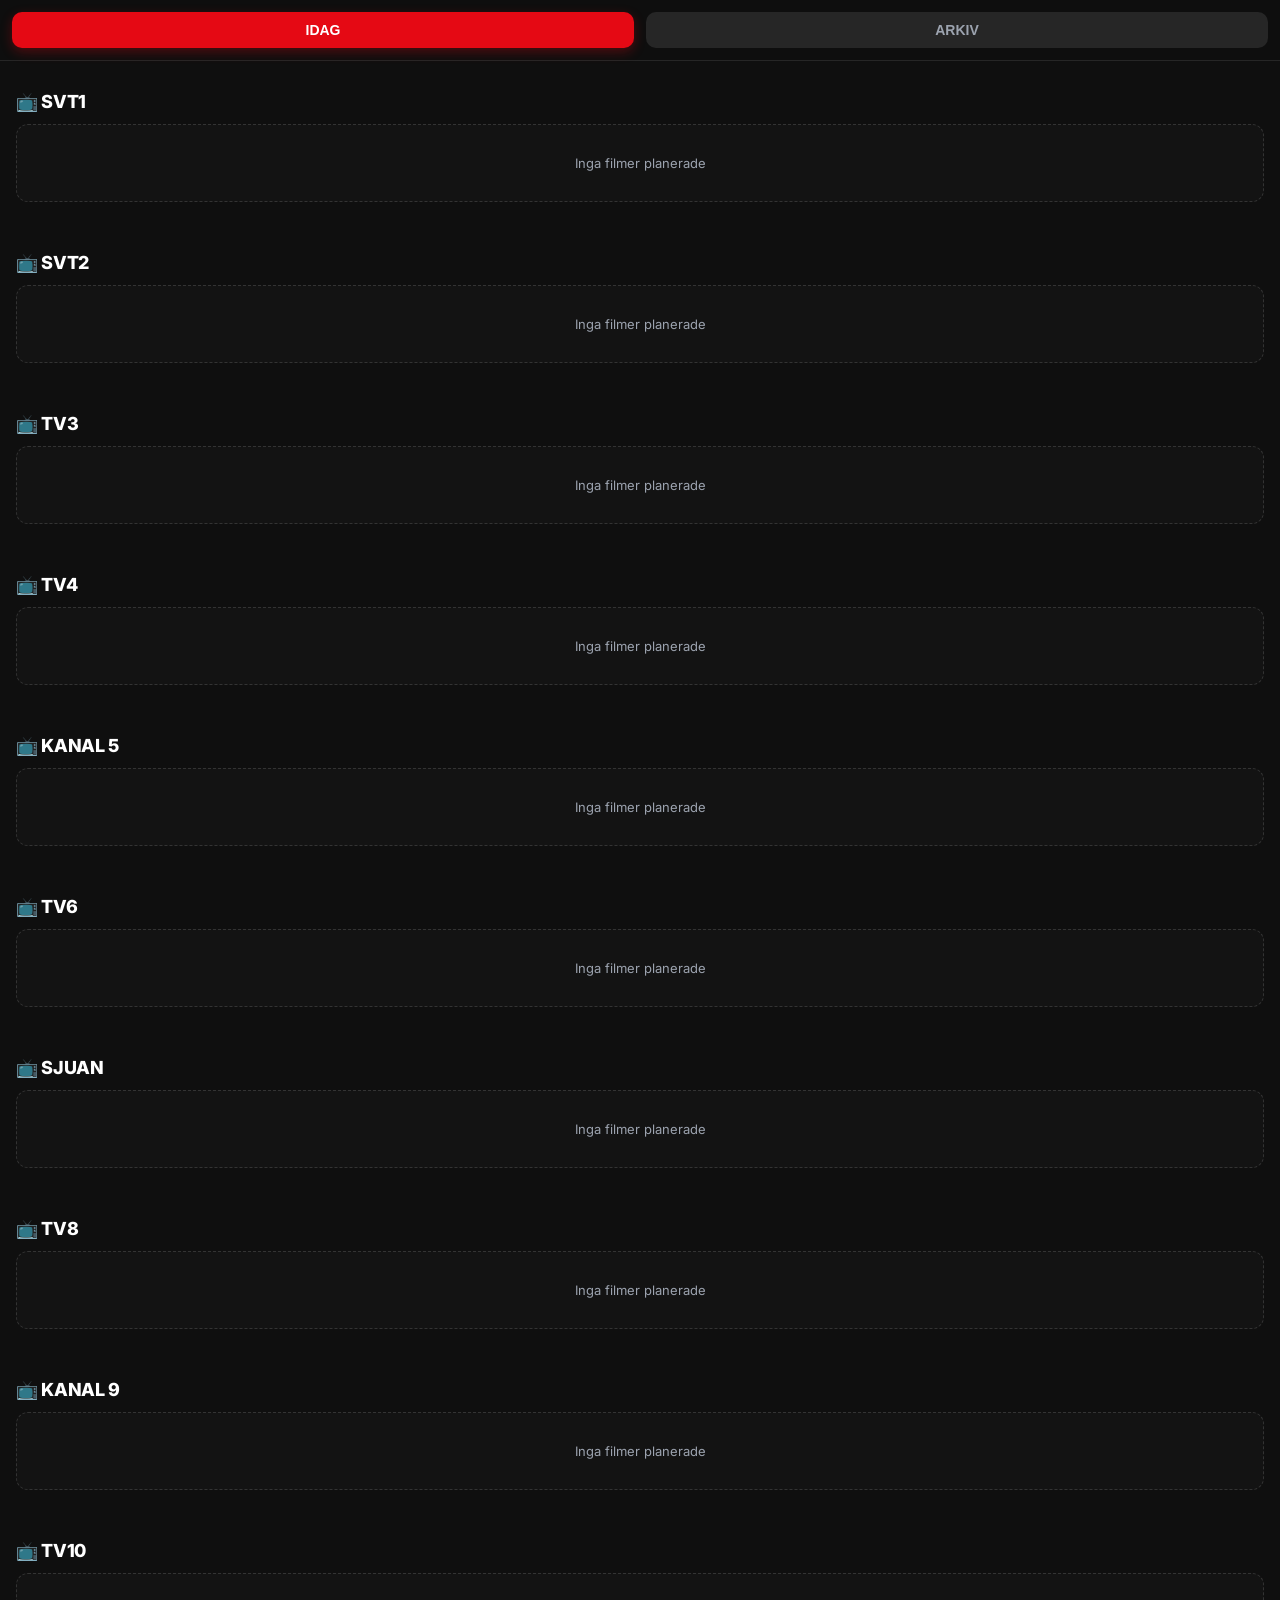
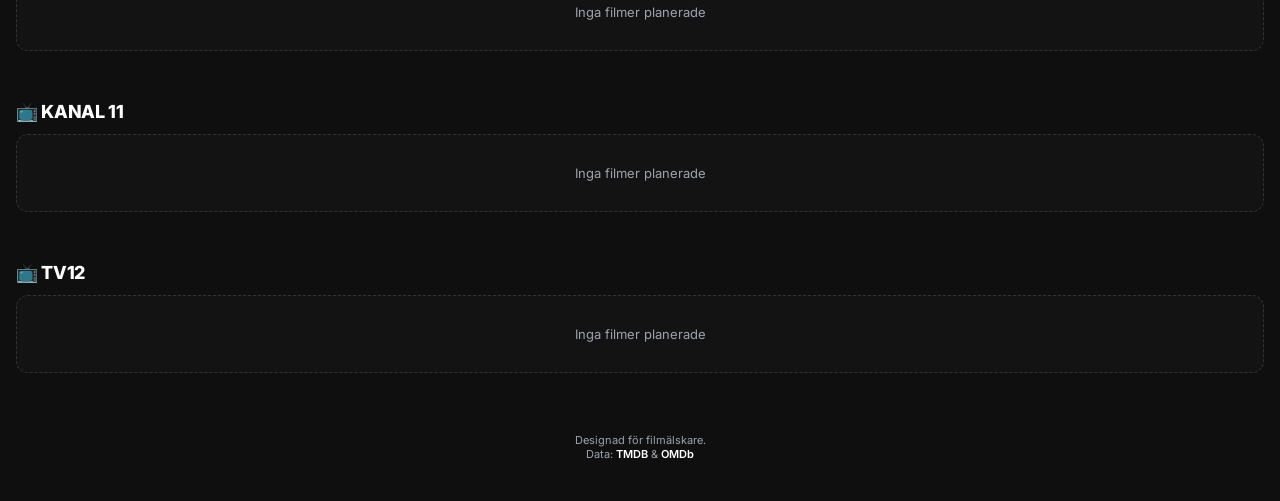
==== index.html @ 7d58b775 "fix: show rotten tomates and metarate" ====
<!DOCTYPE html>
<html lang="sv">
<head>
    <meta charset="UTF-8">

    <meta name="viewport" content="width=device-width, initial-scale=1.0, maximum-scale=1.0, user-scalable=no, viewport-fit=cover">
    <meta name="apple-mobile-web-app-capable" content="yes">
    <meta name="apple-mobile-web-app-status-bar-style" content="black-translucent">
    <meta name="apple-mobile-web-app-title" content="Filmguiden">
    <meta name="mobile-web-app-capable" content="yes">
    <meta name="theme-color" content="#0f0f0f">

    <link rel="apple-touch-icon" href="data:image/svg+xml,<svg xmlns='http://www.w3.org/2000/svg' viewBox='0 0 100 100'><text y='.9em' font-size='90'>🍿</text></svg>">

    <title>Filmguiden 🍿</title>
    <link rel="manifest" href="manifest.json">

    <link href="https://fonts.googleapis.com/css2?family=Inter:wght@400;600;800&display=swap" rel="stylesheet">

    <style>
        *, *::before, *::after {
            box-sizing: border-box;
        }

        :root {
            --bg: #0f0f0f;
            --card: #1a1a1a;
            --text: #ffffff;
            --accent: #e50914;
            --gray: #9ca3af;
            --imdb: #f5c518;
        }

        body {
            font-family: 'Inter', -apple-system, sans-serif;
            background-color: var(--bg);
            color: var(--text);
            margin: 0;
            -webkit-font-smoothing: antialiased;
            padding-bottom: env(safe-area-inset-bottom, 40px);
            padding-top: env(safe-area-inset-top, 0px);
        }

        .tabs {
            display: flex;
            position: sticky;
            top: 0;
            background: rgba(15, 15, 15, 0.95);
            backdrop-filter: blur(10px);
            z-index: 100;
            padding: calc(12px + env(safe-area-inset-top, 0px)) 12px 12px 12px;
            gap: 12px;
            border-bottom: 1px solid #262626;
        }
        .tab {
            flex: 1;
            padding: 10px;
            border: none;
            background: #262626;
            color: var(--gray);
            border-radius: 10px;
            font-weight: 600;
            font-size: 14px;
            cursor: pointer;
        }
        .tab.active { background: var(--accent); color: white; box-shadow: 0 4px 12px rgba(229, 9, 20, 0.3); }

        .section-title {
            font-weight: 800;
            font-size: 18px;
            margin: 30px 16px 12px 16px;
            color: white;
            letter-spacing: -0.02em;
        }

        .container {
            padding: 0 16px 20px 16px;
            display: grid;
            grid-template-columns: repeat(auto-fill, minmax(140px, 1fr));
            gap: 16px;
        }

        .movie-card {
            background: var(--card);
            border-radius: 12px;
            overflow: hidden;
            transition: transform 0.2s cubic-bezier(0.2, 0, 0.2, 1);
            cursor: pointer;
            position: relative;
            border: 1px solid #262626;
        }
        .movie-card:active { transform: scale(0.96); }

        .poster-container {
            width: 100%;
            aspect-ratio: 2/3;
            position: relative;
            background: #262626;
            display: flex;
            align-items: center;
            justify-content: center;
        }
        .poster { width: 100%; height: 100%; object-fit: cover; }
        .poster-placeholder { font-size: 40px; filter: drop-shadow(0 0 10px rgba(245, 197, 24, 0.4)); }

        .imdb-badge {
            position: absolute;
            top: 8px; right: 8px;
            background: var(--imdb);
            color: black;
            padding: 3px 6px;
            border-radius: 6px;
            font-size: 11px;
            font-weight: 800;
            z-index: 2;
        }

        .info { padding: 12px; }
        .title {
            font-size: 14px;
            font-weight: 600;
            margin-bottom: 4px;
            line-height: 1.3;
            display: -webkit-box;
            -webkit-line-clamp: 2;
            -webkit-box-orient: vertical;
            overflow: hidden;
        }
        .meta { font-size: 12px; color: var(--gray); }

        /* Modal */
        .modal {
            display: none;
            position: fixed;
            top: 0; left: 0; width: 100%; height: 100%;
            background: rgba(0,0,0,0.95);
            z-index: 1000;
            justify-content: center;
            align-items: center;
            padding: 16px;
            backdrop-filter: blur(5px);
        }
        .modal-content {
            background: var(--card);
            width: 100%;
            max-width: 450px;
            border-radius: 20px;
            position: relative;
            max-height: 85vh;
            overflow-y: auto;
            border: 1px solid #333;
        }

        .modal-hero-img {
            width: 100%;
            height: 220px;
            object-fit: cover;
            object-position: center 25%;
            border-top-left-radius: 20px;
            border-top-right-radius: 20px;
            display: block;
            -webkit-mask-image: linear-gradient(to bottom, rgba(0,0,0,1) 50%, rgba(0,0,0,0) 100%);
            mask-image: linear-gradient(to bottom, rgba(0,0,0,1) 50%, rgba(0,0,0,0) 100%);
        }

        .modal-hero-placeholder {
            width: 100%;
            height: 220px;
            background: #262626;
            display: none;
            align-items: center;
            justify-content: center;
            font-size: 70px;
            border-top-left-radius: 20px;
            border-top-right-radius: 20px;
            filter: drop-shadow(0 0 10px rgba(245, 197, 24, 0.4));
            -webkit-mask-image: linear-gradient(to bottom, rgba(0,0,0,1) 50%, rgba(0,0,0,0) 100%);
            mask-image: linear-gradient(to bottom, rgba(0,0,0,1) 50%, rgba(0,0,0,0) 100%);
        }

        .modal-body {
            padding: 0 24px 24px 24px;
            position: relative;
            margin-top: -30px;
        }

        .close-btn {
            position: absolute;
            top: 15px; right: 15px;
            font-size: 28px; color: white;
            cursor: pointer; z-index: 10;
            background: rgba(0,0,0,0.6);
            width: 36px; height: 36px;
            border-radius: 50%;
            display: flex; align-items: center; justify-content: center;
        }
        .modal-genre { color: var(--accent); font-weight: 600; font-size: 12px; text-transform: uppercase; margin-bottom: 8px; letter-spacing: 0.05em; }
        .modal-title-wrap { display: flex; align-items: baseline; gap: 10px; margin-bottom: 8px; flex-wrap: wrap; }
        .modal-rating { color: var(--imdb); font-weight: 800; font-size: 20px; }
        .modal-desc { color: #d1d5db; line-height: 1.6; font-size: 15px; margin: 18px 0; }

        /* NYA STILAR FÖR RT OCH METACRITIC */
        .extra-ratings {
            display: flex;
            gap: 15px;
            margin-top: 5px;
            font-size: 13px;
            font-weight: 600;
        }
        .rating-item { display: flex; align-items: center; gap: 5px; }
        .rt-icon { color: #FA320A; font-size: 15px;}
        .mc-icon {
            background: #66cc33;
            color: black;
            padding: 1px 4px;
            border-radius: 3px;
            font-size: 11px;
            font-weight: 800;
        }

        .footer { text-align: center; padding: 40px 20px; color: var(--gray); font-size: 11px; }
        .footer a { color: white; text-decoration: none; font-weight: 600; }

        .empty-channel { grid-column: 1 / -1; padding: 30px; background: rgba(255,255,255,0.02); border: 1px dashed #333; border-radius: 12px; text-align: center; color: var(--gray); font-size: 13px; }
    </style>
</head>
<body>

<div class="tabs">
    <button class="tab active" onclick="switchTab('today')">IDAG</button>
    <button class="tab" onclick="switchTab('history')">ARKIV</button>
</div>

<div id="movie-grid"></div>

<div class="footer">
    Designad för filmälskare. <br>
    Data: <a href="https://www.themoviedb.org/" target="_blank">TMDB</a> & <a href="https://www.omdbapi.com/" target="_blank">OMDb</a>
</div>

<div id="movieModal" class="modal" onclick="closeModal(event)">
    <div class="modal-content" onclick="event.stopPropagation()">
        <span class="close-btn" onclick="closeModal(event)">×</span>

        <img id="modalPoster" class="modal-hero-img">
        <div id="modalPosterPlaceholder" class="modal-hero-placeholder">⭐</div>

        <div class="modal-body">
            <div id="modalGenre" class="modal-genre"></div>
            <div class="modal-title-wrap">
                <h2 id="modalTitle" style="margin: 0; letter-spacing: -0.03em;"></h2>
                <span id="modalRating" class="modal-rating"></span>
            </div>

            <div class="extra-ratings" id="modalExtraRatings">
                <div class="rating-item" id="rtWrap">
                    <span class="rt-icon">🍅</span> <span id="modalRotten"></span>
                </div>
                <div class="rating-item" id="mcWrap">
                    <span id="modalMetaIcon" class="mc-icon">M</span> <span id="modalMetacritic"></span>
                </div>
            </div>

            <div id="modalMeta" class="meta" style="margin-top: 10px;"></div>

            <div id="modalCast" style="font-size: 13px; color: #9ca3af; margin-top: 12px; line-height: 1.4;"></div>

            <p id="modalDesc" class="modal-desc"></p>
            <a id="modalImdb" target="_blank" style="background: var(--imdb); color: black; padding: 12px 24px; border-radius: 10px; text-decoration: none; font-weight: 800; font-size: 14px; display: inline-block;">Öppna IMDb</a>
        </div>
    </div>
</div>

<script>
    let currentTab = 'today';
    let allMoviesData = [];

    async function init() {
        try {
            const res = await fetch('movies.json?cb=' + Date.now());
            if (res.ok) allMoviesData = await res.json();
            render();
        } catch (e) { console.error(e); }
    }

    function getDurationText(m) {
        if (m.runtime && m.runtime > 0) {
            const hours = Math.floor(m.runtime / 60);
            const mins = m.runtime % 60;
            return hours > 0 ? `${hours}h ${mins}m` : `${mins}m`;
        }
        if (!m.startTime || !m.endTime) return "";
        const diffMs = m.endTime - m.startTime;
        if (diffMs <= 0) return "";
        const totalMins = Math.floor(diffMs / 60000);
        const hours = Math.floor(totalMins / 60);
        const mins = totalMins % 60;
        return hours > 0 ? `${hours}h ${mins}m` : `${mins}m`;
    }

    function createCardHTML(m) {
        const dateObj = new Date(m.startTime);
        const timeStr = dateObj.toLocaleTimeString('sv-SE', {hour: '2-digit', minute:'2-digit'});
        const dateStr = dateObj.toLocaleDateString('sv-SE', {day: 'numeric', month: 'short'});
        const durationStr = getDurationText(m);

        const metaHTML = currentTab === 'today'
            ? `Idag ${timeStr} • ${durationStr}`
            : `${dateStr} • ${m.channel} • ${durationStr}`;

        const posterHTML = m.image
            ? `<img class="poster" src="${m.image}" loading="lazy" onerror="this.parentElement.innerHTML='<span class=\'poster-placeholder\'>⭐</span>'">`
            : `<span class="poster-placeholder">⭐</span>`;

        const safeTitle = m.title.replace(/'/g, "\\'").replace(/"/g, '&quot;');

        return `
                <div class="movie-card" onclick="openModalById('${m.startTime}-${safeTitle}')">
                    ${m.imdbRate ? `<div class="imdb-badge">★ ${m.imdbRate}</div>` : ''}
                    <div class="poster-container">${posterHTML}</div>
                    <div class="info">
                        <div class="title">${m.title}</div>
                        <div class="meta">${metaHTML}</div>
                    </div>
                </div>
            `;
    }

    function render() {
        const root = document.getElementById('movie-grid');
        root.innerHTML = "";

        const now = new Date();
        const logicalDay = new Date(now.getTime() - 5 * 60 * 60 * 1000);
        logicalDay.setHours(5, 0, 0, 0);
        const startOfTodayMs = logicalDay.getTime();

        let moviesToDisplay = (currentTab === 'today')
            ? allMoviesData.filter(m => m.startTime >= startOfTodayMs)
            : allMoviesData.filter(m => m.startTime < startOfTodayMs);

        const topMovies = moviesToDisplay.filter(m => parseFloat(m.imdbRate) >= 7.0);
        if (topMovies.length > 0) {
            topMovies.sort((a, b) => parseFloat(b.imdbRate) - parseFloat(a.imdbRate));
            const topSection = document.createElement('div');
            topSection.innerHTML = `
                    <h2 class="section-title">⭐ Bäst på IMDb (7.0+)</h2>
                    <div class="container">${topMovies.map(m => createCardHTML(m)).join('')}</div>
                `;
            root.appendChild(topSection);
        }

        const kanaler = ["SVT1", "SVT2", "TV3", "TV4", "KANAL 5", "TV6", "SJUAN", "TV8", "KANAL 9", "TV10", "KANAL 11", "TV12"];
        kanaler.forEach(ch => {
            const chMovies = moviesToDisplay.filter(m => m.channel === ch);
            if (currentTab === 'history') chMovies.sort((a, b) => b.startTime - a.startTime);
            else chMovies.sort((a, b) => a.startTime - b.startTime);

            const chSection = document.createElement('div');
            chSection.innerHTML = `
                    <h2 class="section-title">📺 ${ch}</h2>
                    <div class="container">${chMovies.length > 0 ? chMovies.map(m => createCardHTML(m)).join('') : '<div class="empty-channel">Inga filmer planerade</div>'}</div>
                `;
            root.appendChild(chSection);
        });
    }

    function switchTab(tab) {
        currentTab = tab;
        document.querySelectorAll('.tab').forEach(t => t.classList.toggle('active', t.innerText.toLowerCase() === (tab === 'today' ? 'idag' : 'arkiv')));
        render();
    }

    function openModalById(idMatch) {
        const [startTime, ...titleParts] = idMatch.split('-');
        const title = titleParts.join('-');
        const m = allMoviesData.find(x => x.startTime.toString() === startTime && x.title === title);
        if(m) openModal(m);
    }

    function openModal(m) {
        document.getElementById('modalTitle').innerText = m.title + (m.year ? ` (${m.year})` : '');
        document.getElementById('modalRating').innerText = m.imdbRate ? `★ ${m.imdbRate}` : '★ -';

        // Hantera Rotten Tomatoes
        if (m.rottenRate) {
            document.getElementById('rtWrap').style.display = 'flex';
            document.getElementById('modalRotten').innerText = m.rottenRate;
        } else {
            document.getElementById('rtWrap').style.display = 'none';
        }

        // Hantera Metacritic
        if (m.metaRate) {
            document.getElementById('mcWrap').style.display = 'flex';
            document.getElementById('modalMetacritic').innerText = m.metaRate;

            // Ändra färg på Metacritic-boxen baserat på poäng
            const mcScore = parseInt(m.metaRate);
            const mcIcon = document.getElementById('modalMetaIcon');
            if (mcScore >= 61) {
                mcIcon.style.background = '#66cc33'; // Grön
                mcIcon.style.color = 'black';
            } else if (mcScore >= 40) {
                mcIcon.style.background = '#ffcc33'; // Gul
                mcIcon.style.color = 'black';
            } else {
                mcIcon.style.background = '#ff0000'; // Röd
                mcIcon.style.color = 'white';
            }
        } else {
            document.getElementById('mcWrap').style.display = 'none';
        }

        let rawGenres = m.originalCategory || 'Film';
        let filteredGenres = rawGenres.split(',')
            .map(g => g.trim())
            .filter(g => {
                const low = g.toLowerCase();
                return low !== "movie" && low !== "film" && low !== "spelfilm" && low !== "spelfilmer";
            })
            .join(', ');

        document.getElementById('modalGenre').innerText = filteredGenres || 'Långfilm';

        const heroImg = m.backdrop || m.image || '';
        if (heroImg) {
            document.getElementById('modalPoster').src = heroImg;
            document.getElementById('modalPoster').style.display = 'block';
            document.getElementById('modalPosterPlaceholder').style.display = 'none';
        } else {
            document.getElementById('modalPoster').style.display = 'none';
            document.getElementById('modalPosterPlaceholder').style.display = 'flex';
        }

        document.getElementById('modalDesc').innerText = m.desc || 'Ingen beskrivning tillgänglig.';

        let castHtml = '';
        if (m.director) castHtml += `<strong>Regi:</strong> ${m.director}<br>`;
        if (m.actors) castHtml += `<strong>Skådespelare:</strong> ${m.actors}`;
        document.getElementById('modalCast').innerHTML = castHtml;
        document.getElementById('modalCast').style.display = castHtml ? 'block' : 'none';

        const durationStr = getDurationText(m);
        const dateStrModal = new Date(m.startTime).toLocaleString('sv-SE', {weekday: 'long', day: 'numeric', month: 'short', hour: '2-digit', minute: '2-digit'});
        document.getElementById('modalMeta').innerHTML = `${m.channel} • Sändes ${dateStrModal} • ${durationStr}`;

        document.getElementById('modalImdb').href = m.imdbUrl || '#';
        document.getElementById('modalImdb').style.display = m.imdbUrl ? 'inline-block' : 'none';

        document.getElementById('movieModal').style.display = 'flex';
        document.body.style.overflow = 'hidden';

        history.pushState({ modalOpen: true }, "");
    }

    function closeModal(event, fromPopState = false) {
        if (event) event.stopPropagation();

        const modal = document.getElementById('movieModal');
        if (modal.style.display === 'flex') {
            modal.style.display = 'none';
            document.body.style.overflow = 'auto';

            if (!fromPopState) {
                history.back();
            }
        }
    }

    window.addEventListener('popstate', () => {
        closeModal(null, true);
    });

    init();
</script>
</body>
</html>
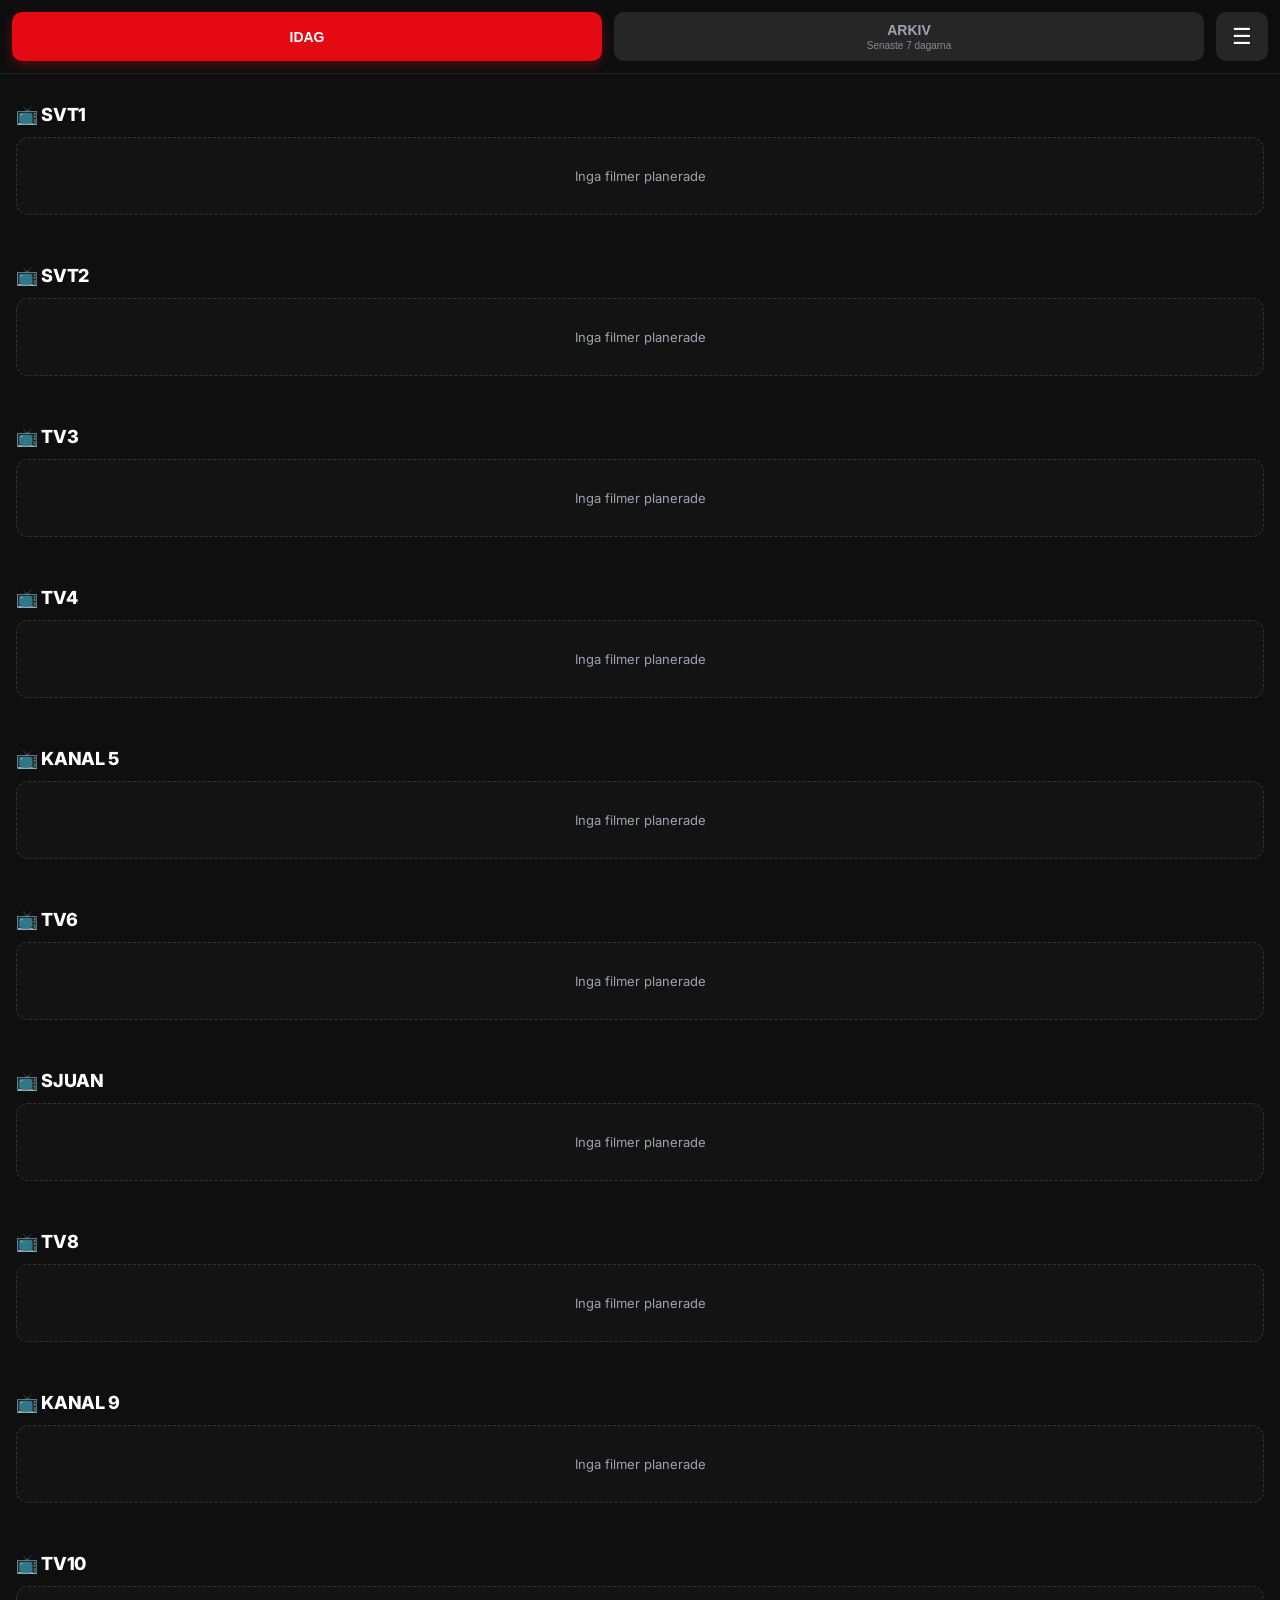
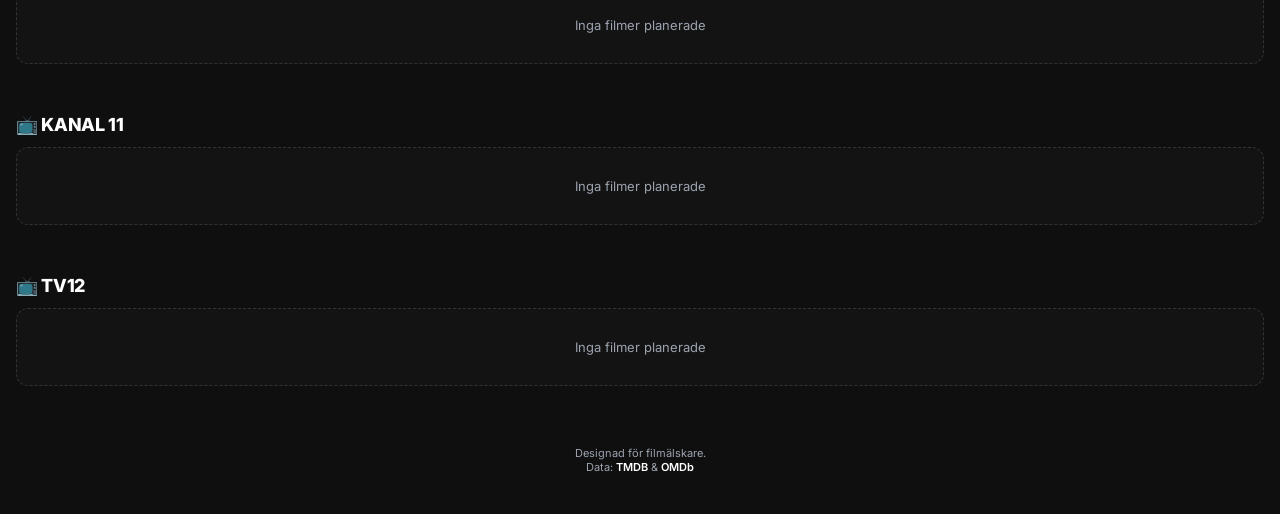
==== commit c42c206f: "fix: ny sektion för visa filmer svt play" ====
--- a/index.html
+++ b/index.html
@@ -41,7 +41,8 @@
             padding-top: env(safe-area-inset-top, 0px);
         }
 
-        .tabs {
+        /* HEADER OCH MENY */
+        .header-wrapper {
             display: flex;
             position: sticky;
             top: 0;
@@ -51,7 +52,15 @@
             padding: calc(12px + env(safe-area-inset-top, 0px)) 12px 12px 12px;
             gap: 12px;
             border-bottom: 1px solid #262626;
-        }
+            align-items: stretch;
+        }
+
+        .tabs {
+            display: flex;
+            flex: 1;
+            gap: 12px;
+        }
+
         .tab {
             flex: 1;
             padding: 10px;
@@ -62,9 +71,73 @@
             font-weight: 600;
             font-size: 14px;
             cursor: pointer;
+            display: flex;
+            flex-direction: column;
+            align-items: center;
+            justify-content: center;
         }
         .tab.active { background: var(--accent); color: white; box-shadow: 0 4px 12px rgba(229, 9, 20, 0.3); }
 
+        .tab small {
+            display: block;
+            font-size: 10px;
+            font-weight: 400;
+            margin-top: 2px;
+            opacity: 0.8;
+        }
+
+        .menu-btn {
+            background: #262626;
+            border: none;
+            color: white;
+            font-size: 22px;
+            cursor: pointer;
+            padding: 0 16px;
+            border-radius: 10px;
+            display: flex;
+            align-items: center;
+            justify-content: center;
+            transition: background 0.2s;
+        }
+        .menu-btn:active { background: #333; }
+
+        .side-menu {
+            position: fixed;
+            top: 0; right: -280px;
+            width: 280px; height: 100%;
+            background: var(--card);
+            z-index: 2000;
+            transition: right 0.3s cubic-bezier(0.2, 0, 0.2, 1);
+            padding: calc(20px + env(safe-area-inset-top, 0px)) 24px;
+            border-left: 1px solid #333;
+        }
+        .side-menu.open { right: 0; }
+
+        .menu-overlay {
+            display: none;
+            position: fixed;
+            top: 0; left: 0; width: 100%; height: 100%;
+            background: rgba(0,0,0,0.7);
+            backdrop-filter: blur(3px);
+            z-index: 1999;
+        }
+        .menu-close {
+            background: #262626; border: none; color: white;
+            font-size: 24px; cursor: pointer; float: right;
+            width: 36px; height: 36px; border-radius: 50%;
+            display: flex; align-items: center; justify-content: center;
+        }
+        .menu-links {
+            clear: both; display: flex; flex-direction: column; gap: 10px; margin-top: 50px;
+        }
+        .menu-links a {
+            color: white; text-decoration: none; font-size: 16px; font-weight: 600;
+            padding: 16px 12px; background: #262626; border-radius: 10px;
+            display: flex; justify-content: space-between; align-items: center;
+        }
+        .menu-links a.active { background: var(--accent); }
+
+        /* KORT & LISTOR */
         .section-title {
             font-weight: 800;
             font-size: 18px;
@@ -128,7 +201,7 @@
         }
         .meta { font-size: 12px; color: var(--gray); }
 
-        /* Modal */
+        /* MODAL */
         .modal {
             display: none;
             position: fixed;
@@ -199,7 +272,6 @@
         .modal-rating { color: var(--imdb); font-weight: 800; font-size: 20px; }
         .modal-desc { color: #d1d5db; line-height: 1.6; font-size: 15px; margin: 18px 0; }
 
-        /* NYA STILAR FÖR RT OCH METACRITIC */
         .extra-ratings {
             display: flex;
             gap: 15px;
@@ -226,9 +298,24 @@
 </head>
 <body>
 
-<div class="tabs">
-    <button class="tab active" onclick="switchTab('today')">IDAG</button>
-    <button class="tab" onclick="switchTab('history')">ARKIV</button>
+<div class="header-wrapper">
+    <div class="tabs">
+        <button id="tab-today" class="tab active" onclick="switchTab('today')">IDAG</button>
+        <button id="tab-history" class="tab" onclick="switchTab('history')">
+            ARKIV
+            <small>Senaste 7 dagarna</small>
+        </button>
+    </div>
+    <button class="menu-btn" onclick="toggleMenu()">☰</button>
+</div>
+
+<div id="menuOverlay" class="menu-overlay" onclick="toggleMenu()"></div>
+<div id="sideMenu" class="side-menu">
+    <button class="menu-close" onclick="toggleMenu()">✕</button>
+    <div class="menu-links">
+        <a href="index.html" class="active">TV-tablå <span>📺</span></a>
+        <a href="svtplay.html">SVT Play <span>▶️</span></a>
+    </div>
 </div>
 
 <div id="movie-grid"></div>
@@ -367,8 +454,25 @@
 
     function switchTab(tab) {
         currentTab = tab;
-        document.querySelectorAll('.tab').forEach(t => t.classList.toggle('active', t.innerText.toLowerCase() === (tab === 'today' ? 'idag' : 'arkiv')));
+        document.getElementById('tab-today').classList.toggle('active', tab === 'today');
+        document.getElementById('tab-history').classList.toggle('active', tab === 'history');
         render();
+    }
+
+    function toggleMenu() {
+        const menu = document.getElementById('sideMenu');
+        const overlay = document.getElementById('menuOverlay');
+        const isOpen = menu.classList.contains('open');
+
+        if (isOpen) {
+            menu.classList.remove('open');
+            overlay.style.display = 'none';
+            document.body.style.overflow = 'auto';
+        } else {
+            menu.classList.add('open');
+            overlay.style.display = 'block';
+            document.body.style.overflow = 'hidden';
+        }
     }
 
     function openModalById(idMatch) {
@@ -382,7 +486,6 @@
         document.getElementById('modalTitle').innerText = m.title + (m.year ? ` (${m.year})` : '');
         document.getElementById('modalRating').innerText = m.imdbRate ? `★ ${m.imdbRate}` : '★ -';
 
-        // Hantera Rotten Tomatoes
         if (m.rottenRate) {
             document.getElementById('rtWrap').style.display = 'flex';
             document.getElementById('modalRotten').innerText = m.rottenRate;
@@ -390,22 +493,20 @@
             document.getElementById('rtWrap').style.display = 'none';
         }
 
-        // Hantera Metacritic
         if (m.metaRate) {
             document.getElementById('mcWrap').style.display = 'flex';
             document.getElementById('modalMetacritic').innerText = m.metaRate;
 
-            // Ändra färg på Metacritic-boxen baserat på poäng
             const mcScore = parseInt(m.metaRate);
             const mcIcon = document.getElementById('modalMetaIcon');
             if (mcScore >= 61) {
-                mcIcon.style.background = '#66cc33'; // Grön
+                mcIcon.style.background = '#66cc33';
                 mcIcon.style.color = 'black';
             } else if (mcScore >= 40) {
-                mcIcon.style.background = '#ffcc33'; // Gul
+                mcIcon.style.background = '#ffcc33';
                 mcIcon.style.color = 'black';
             } else {
-                mcIcon.style.background = '#ff0000'; // Röd
+                mcIcon.style.background = '#ff0000';
                 mcIcon.style.color = 'white';
             }
         } else {
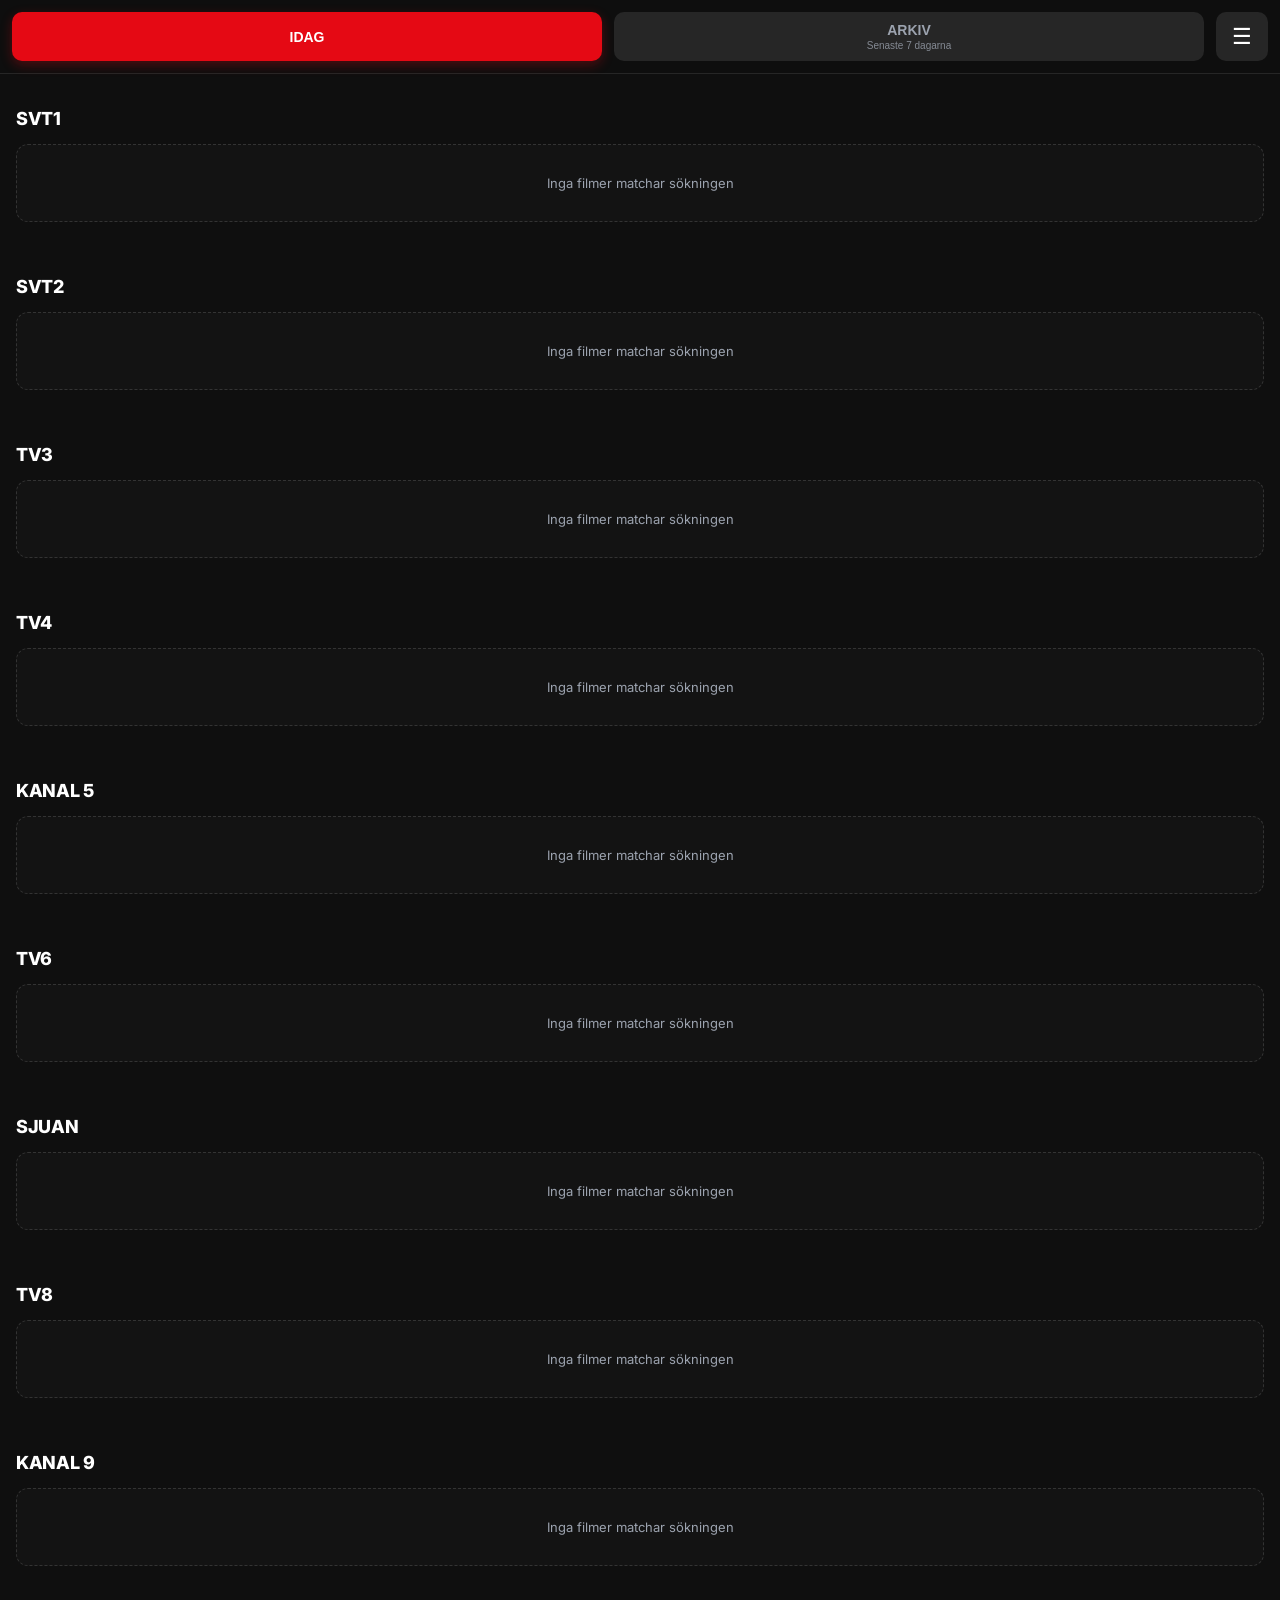
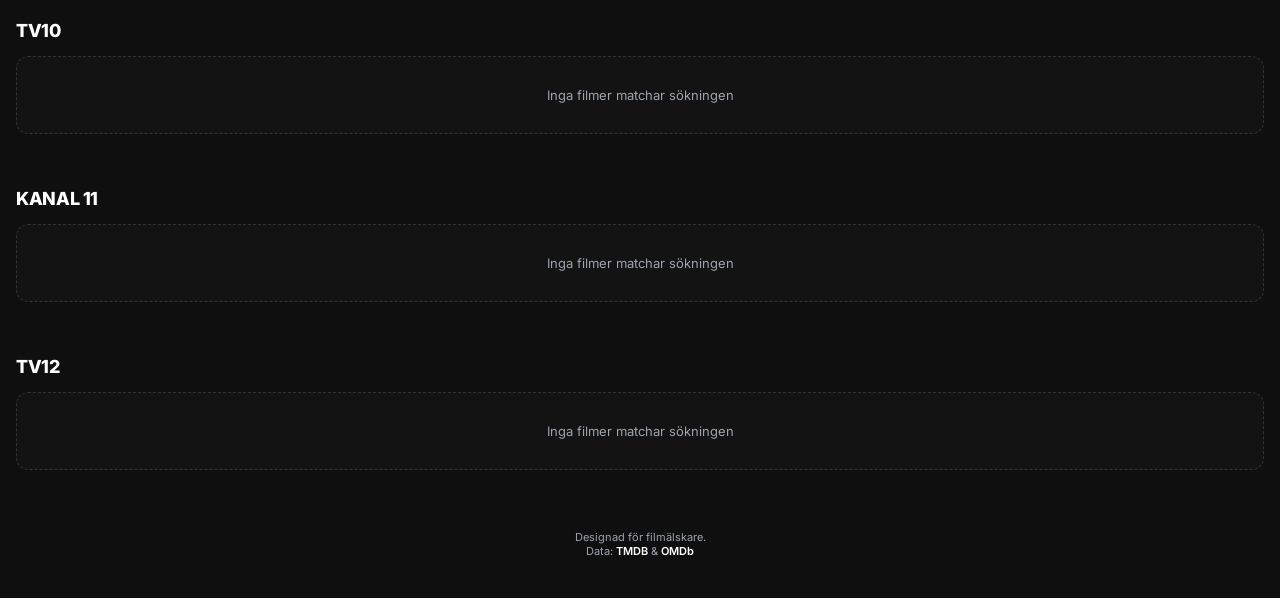
==== commit ec14f69e: "fix: logo and some filtering and search" ====
--- a/index.html
+++ b/index.html
@@ -2,299 +2,15 @@
 <html lang="sv">
 <head>
     <meta charset="UTF-8">
-
     <meta name="viewport" content="width=device-width, initial-scale=1.0, maximum-scale=1.0, user-scalable=no, viewport-fit=cover">
     <meta name="apple-mobile-web-app-capable" content="yes">
     <meta name="apple-mobile-web-app-status-bar-style" content="black-translucent">
     <meta name="apple-mobile-web-app-title" content="Filmguiden">
-    <meta name="mobile-web-app-capable" content="yes">
     <meta name="theme-color" content="#0f0f0f">
-
     <link rel="apple-touch-icon" href="data:image/svg+xml,<svg xmlns='http://www.w3.org/2000/svg' viewBox='0 0 100 100'><text y='.9em' font-size='90'>🍿</text></svg>">
-
     <title>Filmguiden 🍿</title>
-    <link rel="manifest" href="manifest.json">
-
     <link href="https://fonts.googleapis.com/css2?family=Inter:wght@400;600;800&display=swap" rel="stylesheet">
-
-    <style>
-        *, *::before, *::after {
-            box-sizing: border-box;
-        }
-
-        :root {
-            --bg: #0f0f0f;
-            --card: #1a1a1a;
-            --text: #ffffff;
-            --accent: #e50914;
-            --gray: #9ca3af;
-            --imdb: #f5c518;
-        }
-
-        body {
-            font-family: 'Inter', -apple-system, sans-serif;
-            background-color: var(--bg);
-            color: var(--text);
-            margin: 0;
-            -webkit-font-smoothing: antialiased;
-            padding-bottom: env(safe-area-inset-bottom, 40px);
-            padding-top: env(safe-area-inset-top, 0px);
-        }
-
-        /* HEADER OCH MENY */
-        .header-wrapper {
-            display: flex;
-            position: sticky;
-            top: 0;
-            background: rgba(15, 15, 15, 0.95);
-            backdrop-filter: blur(10px);
-            z-index: 100;
-            padding: calc(12px + env(safe-area-inset-top, 0px)) 12px 12px 12px;
-            gap: 12px;
-            border-bottom: 1px solid #262626;
-            align-items: stretch;
-        }
-
-        .tabs {
-            display: flex;
-            flex: 1;
-            gap: 12px;
-        }
-
-        .tab {
-            flex: 1;
-            padding: 10px;
-            border: none;
-            background: #262626;
-            color: var(--gray);
-            border-radius: 10px;
-            font-weight: 600;
-            font-size: 14px;
-            cursor: pointer;
-            display: flex;
-            flex-direction: column;
-            align-items: center;
-            justify-content: center;
-        }
-        .tab.active { background: var(--accent); color: white; box-shadow: 0 4px 12px rgba(229, 9, 20, 0.3); }
-
-        .tab small {
-            display: block;
-            font-size: 10px;
-            font-weight: 400;
-            margin-top: 2px;
-            opacity: 0.8;
-        }
-
-        .menu-btn {
-            background: #262626;
-            border: none;
-            color: white;
-            font-size: 22px;
-            cursor: pointer;
-            padding: 0 16px;
-            border-radius: 10px;
-            display: flex;
-            align-items: center;
-            justify-content: center;
-            transition: background 0.2s;
-        }
-        .menu-btn:active { background: #333; }
-
-        .side-menu {
-            position: fixed;
-            top: 0; right: -280px;
-            width: 280px; height: 100%;
-            background: var(--card);
-            z-index: 2000;
-            transition: right 0.3s cubic-bezier(0.2, 0, 0.2, 1);
-            padding: calc(20px + env(safe-area-inset-top, 0px)) 24px;
-            border-left: 1px solid #333;
-        }
-        .side-menu.open { right: 0; }
-
-        .menu-overlay {
-            display: none;
-            position: fixed;
-            top: 0; left: 0; width: 100%; height: 100%;
-            background: rgba(0,0,0,0.7);
-            backdrop-filter: blur(3px);
-            z-index: 1999;
-        }
-        .menu-close {
-            background: #262626; border: none; color: white;
-            font-size: 24px; cursor: pointer; float: right;
-            width: 36px; height: 36px; border-radius: 50%;
-            display: flex; align-items: center; justify-content: center;
-        }
-        .menu-links {
-            clear: both; display: flex; flex-direction: column; gap: 10px; margin-top: 50px;
-        }
-        .menu-links a {
-            color: white; text-decoration: none; font-size: 16px; font-weight: 600;
-            padding: 16px 12px; background: #262626; border-radius: 10px;
-            display: flex; justify-content: space-between; align-items: center;
-        }
-        .menu-links a.active { background: var(--accent); }
-
-        /* KORT & LISTOR */
-        .section-title {
-            font-weight: 800;
-            font-size: 18px;
-            margin: 30px 16px 12px 16px;
-            color: white;
-            letter-spacing: -0.02em;
-        }
-
-        .container {
-            padding: 0 16px 20px 16px;
-            display: grid;
-            grid-template-columns: repeat(auto-fill, minmax(140px, 1fr));
-            gap: 16px;
-        }
-
-        .movie-card {
-            background: var(--card);
-            border-radius: 12px;
-            overflow: hidden;
-            transition: transform 0.2s cubic-bezier(0.2, 0, 0.2, 1);
-            cursor: pointer;
-            position: relative;
-            border: 1px solid #262626;
-        }
-        .movie-card:active { transform: scale(0.96); }
-
-        .poster-container {
-            width: 100%;
-            aspect-ratio: 2/3;
-            position: relative;
-            background: #262626;
-            display: flex;
-            align-items: center;
-            justify-content: center;
-        }
-        .poster { width: 100%; height: 100%; object-fit: cover; }
-        .poster-placeholder { font-size: 40px; filter: drop-shadow(0 0 10px rgba(245, 197, 24, 0.4)); }
-
-        .imdb-badge {
-            position: absolute;
-            top: 8px; right: 8px;
-            background: var(--imdb);
-            color: black;
-            padding: 3px 6px;
-            border-radius: 6px;
-            font-size: 11px;
-            font-weight: 800;
-            z-index: 2;
-        }
-
-        .info { padding: 12px; }
-        .title {
-            font-size: 14px;
-            font-weight: 600;
-            margin-bottom: 4px;
-            line-height: 1.3;
-            display: -webkit-box;
-            -webkit-line-clamp: 2;
-            -webkit-box-orient: vertical;
-            overflow: hidden;
-        }
-        .meta { font-size: 12px; color: var(--gray); }
-
-        /* MODAL */
-        .modal {
-            display: none;
-            position: fixed;
-            top: 0; left: 0; width: 100%; height: 100%;
-            background: rgba(0,0,0,0.95);
-            z-index: 1000;
-            justify-content: center;
-            align-items: center;
-            padding: 16px;
-            backdrop-filter: blur(5px);
-        }
-        .modal-content {
-            background: var(--card);
-            width: 100%;
-            max-width: 450px;
-            border-radius: 20px;
-            position: relative;
-            max-height: 85vh;
-            overflow-y: auto;
-            border: 1px solid #333;
-        }
-
-        .modal-hero-img {
-            width: 100%;
-            height: 220px;
-            object-fit: cover;
-            object-position: center 25%;
-            border-top-left-radius: 20px;
-            border-top-right-radius: 20px;
-            display: block;
-            -webkit-mask-image: linear-gradient(to bottom, rgba(0,0,0,1) 50%, rgba(0,0,0,0) 100%);
-            mask-image: linear-gradient(to bottom, rgba(0,0,0,1) 50%, rgba(0,0,0,0) 100%);
-        }
-
-        .modal-hero-placeholder {
-            width: 100%;
-            height: 220px;
-            background: #262626;
-            display: none;
-            align-items: center;
-            justify-content: center;
-            font-size: 70px;
-            border-top-left-radius: 20px;
-            border-top-right-radius: 20px;
-            filter: drop-shadow(0 0 10px rgba(245, 197, 24, 0.4));
-            -webkit-mask-image: linear-gradient(to bottom, rgba(0,0,0,1) 50%, rgba(0,0,0,0) 100%);
-            mask-image: linear-gradient(to bottom, rgba(0,0,0,1) 50%, rgba(0,0,0,0) 100%);
-        }
-
-        .modal-body {
-            padding: 0 24px 24px 24px;
-            position: relative;
-            margin-top: -30px;
-        }
-
-        .close-btn {
-            position: absolute;
-            top: 15px; right: 15px;
-            font-size: 28px; color: white;
-            cursor: pointer; z-index: 10;
-            background: rgba(0,0,0,0.6);
-            width: 36px; height: 36px;
-            border-radius: 50%;
-            display: flex; align-items: center; justify-content: center;
-        }
-        .modal-genre { color: var(--accent); font-weight: 600; font-size: 12px; text-transform: uppercase; margin-bottom: 8px; letter-spacing: 0.05em; }
-        .modal-title-wrap { display: flex; align-items: baseline; gap: 10px; margin-bottom: 8px; flex-wrap: wrap; }
-        .modal-rating { color: var(--imdb); font-weight: 800; font-size: 20px; }
-        .modal-desc { color: #d1d5db; line-height: 1.6; font-size: 15px; margin: 18px 0; }
-
-        .extra-ratings {
-            display: flex;
-            gap: 15px;
-            margin-top: 5px;
-            font-size: 13px;
-            font-weight: 600;
-        }
-        .rating-item { display: flex; align-items: center; gap: 5px; }
-        .rt-icon { color: #FA320A; font-size: 15px;}
-        .mc-icon {
-            background: #66cc33;
-            color: black;
-            padding: 1px 4px;
-            border-radius: 3px;
-            font-size: 11px;
-            font-weight: 800;
-        }
-
-        .footer { text-align: center; padding: 40px 20px; color: var(--gray); font-size: 11px; }
-        .footer a { color: white; text-decoration: none; font-weight: 600; }
-
-        .empty-channel { grid-column: 1 / -1; padding: 30px; background: rgba(255,255,255,0.02); border: 1px dashed #333; border-radius: 12px; text-align: center; color: var(--gray); font-size: 13px; }
-    </style>
+    <link rel="stylesheet" href="style.css">
 </head>
 <body>
 
@@ -309,6 +25,13 @@
     <button class="menu-btn" onclick="toggleMenu()">☰</button>
 </div>
 
+<div class="search-container" id="searchContainer" style="display: none;">
+    <div class="search-wrapper">
+        <input type="text" id="tvSearchInput" class="search-input" placeholder="🔍 Sök på titel, skådespelare, regissör, genre..." oninput="toggleClearBtn('tvSearchInput', 'tvClearBtn'); render()">
+        <button id="tvClearBtn" class="clear-btn" onclick="clearSearch('tvSearchInput', 'tvClearBtn')">✕</button>
+    </div>
+</div>
+
 <div id="menuOverlay" class="menu-overlay" onclick="toggleMenu()"></div>
 <div id="sideMenu" class="side-menu">
     <button class="menu-close" onclick="toggleMenu()">✕</button>
@@ -328,17 +51,14 @@
 <div id="movieModal" class="modal" onclick="closeModal(event)">
     <div class="modal-content" onclick="event.stopPropagation()">
         <span class="close-btn" onclick="closeModal(event)">×</span>
-
         <img id="modalPoster" class="modal-hero-img">
         <div id="modalPosterPlaceholder" class="modal-hero-placeholder">⭐</div>
-
         <div class="modal-body">
             <div id="modalGenre" class="modal-genre"></div>
             <div class="modal-title-wrap">
                 <h2 id="modalTitle" style="margin: 0; letter-spacing: -0.03em;"></h2>
                 <span id="modalRating" class="modal-rating"></span>
             </div>
-
             <div class="extra-ratings" id="modalExtraRatings">
                 <div class="rating-item" id="rtWrap">
                     <span class="rt-icon">🍅</span> <span id="modalRotten"></span>
@@ -347,20 +67,24 @@
                     <span id="modalMetaIcon" class="mc-icon">M</span> <span id="modalMetacritic"></span>
                 </div>
             </div>
-
             <div id="modalMeta" class="meta" style="margin-top: 10px;"></div>
-
             <div id="modalCast" style="font-size: 13px; color: #9ca3af; margin-top: 12px; line-height: 1.4;"></div>
-
             <p id="modalDesc" class="modal-desc"></p>
             <a id="modalImdb" target="_blank" style="background: var(--imdb); color: black; padding: 12px 24px; border-radius: 10px; text-decoration: none; font-weight: 800; font-size: 14px; display: inline-block;">Öppna IMDb</a>
         </div>
     </div>
 </div>
 
+<script src="app.js"></script>
+
 <script>
     let currentTab = 'today';
     let allMoviesData = [];
+
+    // Säker funktion som byter ut en trasig bild mot text
+    function fallbackLogo(imgElement, chName) {
+        imgElement.outerHTML = `<h2 class="section-title" style="margin:0;">${chName}</h2>`;
+    }
 
     async function init() {
         try {
@@ -370,52 +94,35 @@
         } catch (e) { console.error(e); }
     }
 
-    function getDurationText(m) {
-        if (m.runtime && m.runtime > 0) {
-            const hours = Math.floor(m.runtime / 60);
-            const mins = m.runtime % 60;
-            return hours > 0 ? `${hours}h ${mins}m` : `${mins}m`;
-        }
-        if (!m.startTime || !m.endTime) return "";
-        const diffMs = m.endTime - m.startTime;
-        if (diffMs <= 0) return "";
-        const totalMins = Math.floor(diffMs / 60000);
-        const hours = Math.floor(totalMins / 60);
-        const mins = totalMins % 60;
-        return hours > 0 ? `${hours}h ${mins}m` : `${mins}m`;
-    }
-
     function createCardHTML(m) {
         const dateObj = new Date(m.startTime);
         const timeStr = dateObj.toLocaleTimeString('sv-SE', {hour: '2-digit', minute:'2-digit'});
         const dateStr = dateObj.toLocaleDateString('sv-SE', {day: 'numeric', month: 'short'});
         const durationStr = getDurationText(m);
-
-        const metaHTML = currentTab === 'today'
-            ? `Idag ${timeStr} • ${durationStr}`
-            : `${dateStr} • ${m.channel} • ${durationStr}`;
-
-        const posterHTML = m.image
-            ? `<img class="poster" src="${m.image}" loading="lazy" onerror="this.parentElement.innerHTML='<span class=\'poster-placeholder\'>⭐</span>'">`
-            : `<span class="poster-placeholder">⭐</span>`;
-
+        const metaHTML = currentTab === 'today' ? `Idag ${timeStr} • ${durationStr}` : `${dateStr} • ${m.channel} • ${durationStr}`;
+        const posterHTML = m.image ? `<img class="poster" src="${m.image}" loading="lazy" onerror="this.parentElement.innerHTML='<span class=\'poster-placeholder\'>⭐</span>'">` : `<span class="poster-placeholder">⭐</span>`;
         const safeTitle = m.title.replace(/'/g, "\\'").replace(/"/g, '&quot;');
 
         return `
-                <div class="movie-card" onclick="openModalById('${m.startTime}-${safeTitle}')">
-                    ${m.imdbRate ? `<div class="imdb-badge">★ ${m.imdbRate}</div>` : ''}
-                    <div class="poster-container">${posterHTML}</div>
-                    <div class="info">
-                        <div class="title">${m.title}</div>
-                        <div class="meta">${metaHTML}</div>
-                    </div>
-                </div>
-            `;
+            <div class="movie-card" onclick="openModalById('${m.startTime}-${safeTitle}')">
+                <div class="poster-container">
+                    ${(m.imdbRate && m.imdbRate !== "N/A") ? `<div class="imdb-badge">★ ${m.imdbRate}</div>` : ''}
+                    ${posterHTML}
+                </div>
+                <div class="info">
+                    <div class="title">${m.title}</div>
+                    <div class="meta">${metaHTML}</div>
+                </div>
+            </div>
+        `;
     }
 
     function render() {
         const root = document.getElementById('movie-grid');
         root.innerHTML = "";
+
+        const searchInput = document.getElementById('tvSearchInput');
+        const searchTerm = searchInput ? searchInput.value.toLowerCase() : "";
 
         const now = new Date();
         const logicalDay = new Date(now.getTime() - 5 * 60 * 60 * 1000);
@@ -425,15 +132,26 @@
         let moviesToDisplay = (currentTab === 'today')
             ? allMoviesData.filter(m => m.startTime >= startOfTodayMs)
             : allMoviesData.filter(m => m.startTime < startOfTodayMs);
+
+        if (searchTerm !== "") {
+            moviesToDisplay = moviesToDisplay.filter(m => {
+                const titleMatch = m.title && m.title.toLowerCase().includes(searchTerm);
+                const actorMatch = m.actors && m.actors.toLowerCase().includes(searchTerm);
+                const dirMatch = m.director && m.director.toLowerCase().includes(searchTerm);
+                const genreMatch = m.genres && m.genres.toLowerCase().includes(searchTerm);
+                const catMatch = m.originalCategory && m.originalCategory.toLowerCase().includes(searchTerm);
+                return titleMatch || actorMatch || dirMatch || genreMatch || catMatch;
+            });
+        }
 
         const topMovies = moviesToDisplay.filter(m => parseFloat(m.imdbRate) >= 7.0);
         if (topMovies.length > 0) {
             topMovies.sort((a, b) => parseFloat(b.imdbRate) - parseFloat(a.imdbRate));
             const topSection = document.createElement('div');
             topSection.innerHTML = `
-                    <h2 class="section-title">⭐ Bäst på IMDb (7.0+)</h2>
-                    <div class="container">${topMovies.map(m => createCardHTML(m)).join('')}</div>
-                `;
+                <h2 class="section-title">⭐ Bäst på IMDb (7.0+)</h2>
+                <div class="container" style="padding-top:0;">${topMovies.map(m => createCardHTML(m)).join('')}</div>
+            `;
             root.appendChild(topSection);
         }
 
@@ -443,12 +161,25 @@
             if (currentTab === 'history') chMovies.sort((a, b) => b.startTime - a.startTime);
             else chMovies.sort((a, b) => a.startTime - b.startTime);
 
-            const chSection = document.createElement('div');
-            chSection.innerHTML = `
-                    <h2 class="section-title">📺 ${ch}</h2>
-                    <div class="container">${chMovies.length > 0 ? chMovies.map(m => createCardHTML(m)).join('') : '<div class="empty-channel">Inga filmer planerade</div>'}</div>
+            if (chMovies.length > 0 || searchTerm === "") {
+                const chSection = document.createElement('div');
+
+                // Hämta loggan som vi sög ut från EPG:n!
+                const logoUrl = chMovies.length > 0 ? chMovies[0].channelLogo : null;
+
+                const fallbackText = `<h2 class="section-title" style="margin:0;">${ch}</h2>`;
+                const headerHtml = logoUrl
+                    ? `<img src="${logoUrl}" alt="${ch}" class="tv-pic" style="filter: drop-shadow(0px 0px 4px rgba(255,255,255,0.5));" onerror="fallbackLogo(this, '${ch}')">`
+                    : fallbackText;
+
+                chSection.innerHTML = `
+                    <div class="channel-header">${headerHtml}</div>
+                    <div class="container" style="padding-top:0;">
+                        ${chMovies.length > 0 ? chMovies.map(m => createCardHTML(m)).join('') : '<div class="empty-channel">Inga filmer matchar sökningen</div>'}
+                    </div>
                 `;
-            root.appendChild(chSection);
+                root.appendChild(chSection);
+            }
         });
     }
 
@@ -456,122 +187,29 @@
         currentTab = tab;
         document.getElementById('tab-today').classList.toggle('active', tab === 'today');
         document.getElementById('tab-history').classList.toggle('active', tab === 'history');
+
+        const searchContainer = document.getElementById('searchContainer');
+        const searchInput = document.getElementById('tvSearchInput');
+
+        if (tab === 'history') {
+            searchContainer.style.display = 'block';
+        } else {
+            searchContainer.style.display = 'none';
+            if (searchInput) {
+                searchInput.value = '';
+                toggleClearBtn('tvSearchInput', 'tvClearBtn');
+            }
+        }
+
         render();
-    }
-
-    function toggleMenu() {
-        const menu = document.getElementById('sideMenu');
-        const overlay = document.getElementById('menuOverlay');
-        const isOpen = menu.classList.contains('open');
-
-        if (isOpen) {
-            menu.classList.remove('open');
-            overlay.style.display = 'none';
-            document.body.style.overflow = 'auto';
-        } else {
-            menu.classList.add('open');
-            overlay.style.display = 'block';
-            document.body.style.overflow = 'hidden';
-        }
     }
 
     function openModalById(idMatch) {
         const [startTime, ...titleParts] = idMatch.split('-');
         const title = titleParts.join('-');
         const m = allMoviesData.find(x => x.startTime.toString() === startTime && x.title === title);
-        if(m) openModal(m);
-    }
-
-    function openModal(m) {
-        document.getElementById('modalTitle').innerText = m.title + (m.year ? ` (${m.year})` : '');
-        document.getElementById('modalRating').innerText = m.imdbRate ? `★ ${m.imdbRate}` : '★ -';
-
-        if (m.rottenRate) {
-            document.getElementById('rtWrap').style.display = 'flex';
-            document.getElementById('modalRotten').innerText = m.rottenRate;
-        } else {
-            document.getElementById('rtWrap').style.display = 'none';
-        }
-
-        if (m.metaRate) {
-            document.getElementById('mcWrap').style.display = 'flex';
-            document.getElementById('modalMetacritic').innerText = m.metaRate;
-
-            const mcScore = parseInt(m.metaRate);
-            const mcIcon = document.getElementById('modalMetaIcon');
-            if (mcScore >= 61) {
-                mcIcon.style.background = '#66cc33';
-                mcIcon.style.color = 'black';
-            } else if (mcScore >= 40) {
-                mcIcon.style.background = '#ffcc33';
-                mcIcon.style.color = 'black';
-            } else {
-                mcIcon.style.background = '#ff0000';
-                mcIcon.style.color = 'white';
-            }
-        } else {
-            document.getElementById('mcWrap').style.display = 'none';
-        }
-
-        let rawGenres = m.originalCategory || 'Film';
-        let filteredGenres = rawGenres.split(',')
-            .map(g => g.trim())
-            .filter(g => {
-                const low = g.toLowerCase();
-                return low !== "movie" && low !== "film" && low !== "spelfilm" && low !== "spelfilmer";
-            })
-            .join(', ');
-
-        document.getElementById('modalGenre').innerText = filteredGenres || 'Långfilm';
-
-        const heroImg = m.backdrop || m.image || '';
-        if (heroImg) {
-            document.getElementById('modalPoster').src = heroImg;
-            document.getElementById('modalPoster').style.display = 'block';
-            document.getElementById('modalPosterPlaceholder').style.display = 'none';
-        } else {
-            document.getElementById('modalPoster').style.display = 'none';
-            document.getElementById('modalPosterPlaceholder').style.display = 'flex';
-        }
-
-        document.getElementById('modalDesc').innerText = m.desc || 'Ingen beskrivning tillgänglig.';
-
-        let castHtml = '';
-        if (m.director) castHtml += `<strong>Regi:</strong> ${m.director}<br>`;
-        if (m.actors) castHtml += `<strong>Skådespelare:</strong> ${m.actors}`;
-        document.getElementById('modalCast').innerHTML = castHtml;
-        document.getElementById('modalCast').style.display = castHtml ? 'block' : 'none';
-
-        const durationStr = getDurationText(m);
-        const dateStrModal = new Date(m.startTime).toLocaleString('sv-SE', {weekday: 'long', day: 'numeric', month: 'short', hour: '2-digit', minute: '2-digit'});
-        document.getElementById('modalMeta').innerHTML = `${m.channel} • Sändes ${dateStrModal} • ${durationStr}`;
-
-        document.getElementById('modalImdb').href = m.imdbUrl || '#';
-        document.getElementById('modalImdb').style.display = m.imdbUrl ? 'inline-block' : 'none';
-
-        document.getElementById('movieModal').style.display = 'flex';
-        document.body.style.overflow = 'hidden';
-
-        history.pushState({ modalOpen: true }, "");
-    }
-
-    function closeModal(event, fromPopState = false) {
-        if (event) event.stopPropagation();
-
-        const modal = document.getElementById('movieModal');
-        if (modal.style.display === 'flex') {
-            modal.style.display = 'none';
-            document.body.style.overflow = 'auto';
-
-            if (!fromPopState) {
-                history.back();
-            }
-        }
-    }
-
-    window.addEventListener('popstate', () => {
-        closeModal(null, true);
-    });
+        if(m) openSharedModal(m, 'tv');
+    }
 
     init();
 </script>
--- a/style.css
+++ b/style.css
@@ -0,0 +1,88 @@
+*, *::before, *::after { box-sizing: border-box; }
+:root { --bg: #0f0f0f; --card: #1a1a1a; --text: #ffffff; --accent: #e50914; --gray: #9ca3af; --imdb: #f5c518; --svt: #00c8a6; }
+body { font-family: 'Inter', -apple-system, sans-serif; background-color: var(--bg); color: var(--text); margin: 0; -webkit-font-smoothing: antialiased; padding-bottom: env(safe-area-inset-bottom, 40px); padding-top: env(safe-area-inset-top, 0px); }
+
+/* HEADER OCH MENY */
+.header-wrapper { display: flex; position: sticky; top: 0; background: rgba(15, 15, 15, 0.95); backdrop-filter: blur(10px); z-index: 100; padding: calc(12px + env(safe-area-inset-top, 0px)) 12px 12px 12px; gap: 12px; border-bottom: 1px solid #262626; align-items: stretch; }
+.tabs { display: flex; flex: 1; gap: 12px; }
+.tab { flex: 1; padding: 10px; border: none; background: #262626; color: var(--gray); border-radius: 10px; font-weight: 600; font-size: 14px; cursor: pointer; display: flex; flex-direction: column; align-items: center; justify-content: center; }
+.tab.active { background: var(--accent); color: white; box-shadow: 0 4px 12px rgba(229, 9, 20, 0.3); }
+.tab small { display: block; font-size: 10px; font-weight: 400; margin-top: 2px; opacity: 0.8; }
+.page-title { margin: 0; font-size: 20px; font-weight: 800; display: flex; align-items: center; flex: 1; padding-left: 10px; color: white; letter-spacing: -0.02em; }
+.page-title span { color: var(--svt); margin-left: 6px; }
+
+.menu-btn { background: #262626; border: none; color: white; font-size: 22px; cursor: pointer; padding: 0 16px; border-radius: 10px; display: flex; align-items: center; justify-content: center; transition: background 0.2s; }
+.menu-btn:active { background: #333; }
+.side-menu { position: fixed; top: 0; right: -280px; width: 280px; height: 100%; background: var(--card); z-index: 2000; transition: right 0.3s cubic-bezier(0.2, 0, 0.2, 1); padding: calc(20px + env(safe-area-inset-top, 0px)) 24px; border-left: 1px solid #333; }
+.side-menu.open { right: 0; }
+.menu-overlay { display: none; position: fixed; top: 0; left: 0; width: 100%; height: 100%; background: rgba(0,0,0,0.7); backdrop-filter: blur(3px); z-index: 1999; }
+.menu-close { background: #262626; border: none; color: white; font-size: 24px; cursor: pointer; float: right; width: 36px; height: 36px; border-radius: 50%; display: flex; align-items: center; justify-content: center; }
+.menu-links { clear: both; display: flex; flex-direction: column; gap: 10px; margin-top: 50px; }
+.menu-links a { color: white; text-decoration: none; font-size: 16px; font-weight: 600; padding: 16px 12px; background: #262626; border-radius: 10px; display: flex; justify-content: space-between; align-items: center; }
+.menu-links a.active { background: var(--accent); }
+
+/* SÖKFÄLT */
+.search-container { padding: 0 16px 10px 16px; }
+.search-wrapper { position: relative; width: 100%; display: flex; align-items: center; }
+.search-input { width: 100%; padding: 12px 40px 12px 16px; background: #262626; border: 1px solid #333; border-radius: 12px; color: white; font-size: 15px; font-family: inherit; outline: none; transition: border-color 0.2s; }
+.search-input:focus { border-color: var(--gray); }
+.search-input::placeholder { color: var(--gray); }
+.clear-btn { position: absolute; right: 12px; background: none; border: none; color: var(--gray); font-size: 18px; cursor: pointer; display: none; padding: 4px; border-radius: 50%; }
+.clear-btn:hover { color: white; }
+
+/* FILTER KNAPPAR OCH VERKTYG */
+.filter-container { display: flex; gap: 10px; padding: 16px 16px 10px 16px; overflow-x: auto; scrollbar-width: none; }
+.filter-container::-webkit-scrollbar { display: none; }
+.filter-btn { background: #262626; color: var(--gray); border: 1px solid #333; padding: 8px 18px; border-radius: 20px; font-size: 13px; font-weight: 600; cursor: pointer; white-space: nowrap; transition: all 0.2s; }
+.filter-btn.active { background: var(--svt); color: black; border-color: var(--svt); }
+
+.tools-container { display: flex; justify-content: space-between; align-items: center; padding: 0 16px 10px 16px; gap: 15px; flex-wrap: wrap; }
+.year-slider-container { flex: 1; display: flex; align-items: center; gap: 12px; font-size: 13px; font-weight: 600; color: var(--gray); min-width: 200px; }
+.year-slider { flex: 1; -webkit-appearance: none; appearance: none; height: 6px; background: #333; border-radius: 3px; outline: none; }
+.year-slider::-webkit-slider-thumb { -webkit-appearance: none; appearance: none; width: 18px; height: 18px; border-radius: 50%; background: var(--svt); cursor: pointer; box-shadow: 0 0 8px rgba(0, 200, 166, 0.4); }
+.year-slider::-moz-range-thumb { width: 18px; height: 18px; border-radius: 50%; background: var(--svt); cursor: pointer; border: none; box-shadow: 0 0 8px rgba(0, 200, 166, 0.4); }
+.year-display { color: white; min-width: 40px; text-align: right; }
+
+.sort-toggle { display: flex; align-items: center; cursor: pointer; font-size: 13px; font-weight: 600; color: var(--gray); background: #262626; padding: 6px 14px; border-radius: 20px; border: 1px solid #333; transition: all 0.2s ease; user-select: none; }
+.sort-toggle input { display: none; }
+.sort-toggle.active { background: var(--svt); color: black; border-color: var(--svt); box-shadow: 0 0 10px rgba(0, 200, 166, 0.2); }
+
+/* KORT & LISTOR & LOGGOR */
+.section-title { font-weight: 800; font-size: 18px; margin: 30px 16px 12px 16px; color: white; letter-spacing: -0.02em; }
+.channel-header { margin: 30px 16px 12px 16px; display: flex; align-items: center; min-height: 28px; }
+.tv-pic { height: 24px; max-width: 140px; object-fit: contain; }
+.container { padding: 10px 16px 20px 16px; display: grid; grid-template-columns: repeat(auto-fill, minmax(140px, 1fr)); gap: 16px; }
+.movie-card { background: var(--card); border-radius: 12px; overflow: hidden; transition: transform 0.2s cubic-bezier(0.2, 0, 0.2, 1); cursor: pointer; position: relative; border: 1px solid #262626; }
+.movie-card:active { transform: scale(0.96); }
+.poster-container { width: 100%; aspect-ratio: 2/3; position: relative; background: #262626; display: flex; align-items: center; justify-content: center; }
+.poster { width: 100%; height: 100%; object-fit: cover; }
+.poster-placeholder { font-size: 40px; filter: drop-shadow(0 0 10px rgba(245, 197, 24, 0.4)); }
+
+/* BADGES */
+.imdb-badge { position: absolute; top: 8px; right: 8px; background: var(--imdb); color: black; padding: 3px 6px; border-radius: 6px; font-size: 11px; font-weight: 800; z-index: 2; }
+.new-badge { position: absolute; bottom: 8px; left: 50%; transform: translateX(-50%); background: var(--svt); color: black; padding: 4px 10px; border-radius: 6px; font-size: 11px; font-weight: 800; z-index: 2; white-space: nowrap; box-shadow: 0 4px 10px rgba(0, 0, 0, 0.6); }
+
+.info { padding: 12px; }
+.title { font-size: 14px; font-weight: 600; margin-bottom: 4px; line-height: 1.3; display: -webkit-box; -webkit-line-clamp: 2; -webkit-box-orient: vertical; overflow: hidden; }
+.meta { font-size: 12px; color: var(--gray); }
+
+/* MODAL */
+.modal { display: none; position: fixed; top: 0; left: 0; width: 100%; height: 100%; background: rgba(0,0,0,0.95); z-index: 1000; justify-content: center; align-items: center; padding: 16px; backdrop-filter: blur(5px); }
+.modal-content { background: var(--card); width: 100%; max-width: 450px; border-radius: 20px; position: relative; max-height: 85vh; overflow-y: auto; border: 1px solid #333; }
+.modal-hero-img { width: 100%; height: 220px; object-fit: cover; object-position: center 25%; border-top-left-radius: 20px; border-top-right-radius: 20px; display: block; -webkit-mask-image: linear-gradient(to bottom, rgba(0,0,0,1) 50%, rgba(0,0,0,0) 100%); mask-image: linear-gradient(to bottom, rgba(0,0,0,1) 50%, rgba(0,0,0,0) 100%); }
+.modal-hero-placeholder { width: 100%; height: 220px; background: #262626; display: none; align-items: center; justify-content: center; font-size: 70px; border-top-left-radius: 20px; border-top-right-radius: 20px; filter: drop-shadow(0 0 10px rgba(245, 197, 24, 0.4)); -webkit-mask-image: linear-gradient(to bottom, rgba(0,0,0,1) 50%, rgba(0,0,0,0) 100%); mask-image: linear-gradient(to bottom, rgba(0,0,0,1) 50%, rgba(0,0,0,0) 100%); }
+.modal-body { padding: 0 24px 24px 24px; position: relative; margin-top: -30px; }
+.close-btn { position: absolute; top: 15px; right: 15px; font-size: 28px; color: white; cursor: pointer; z-index: 10; background: rgba(0,0,0,0.6); width: 36px; height: 36px; border-radius: 50%; display: flex; align-items: center; justify-content: center; }
+.modal-genre { font-weight: 600; font-size: 12px; text-transform: uppercase; margin-bottom: 8px; letter-spacing: 0.05em; }
+.modal-title-wrap { display: flex; align-items: baseline; gap: 10px; margin-bottom: 8px; flex-wrap: wrap; }
+.modal-rating { color: var(--imdb); font-weight: 800; font-size: 20px; }
+.modal-desc { color: #d1d5db; line-height: 1.6; font-size: 15px; margin: 18px 0; }
+
+.extra-ratings { display: flex; gap: 15px; margin-top: 5px; font-size: 13px; font-weight: 600; }
+.rating-item { display: flex; align-items: center; gap: 5px; }
+.rt-icon { color: #FA320A; font-size: 15px;}
+.mc-icon { background: #66cc33; color: black; padding: 1px 4px; border-radius: 3px; font-size: 11px; font-weight: 800; }
+
+.footer { text-align: center; padding: 40px 20px; color: var(--gray); font-size: 11px; }
+.footer a { color: white; text-decoration: none; font-weight: 600; }
+.empty-channel { grid-column: 1 / -1; padding: 30px; background: rgba(255,255,255,0.02); border: 1px dashed #333; border-radius: 12px; text-align: center; color: var(--gray); font-size: 13px; }
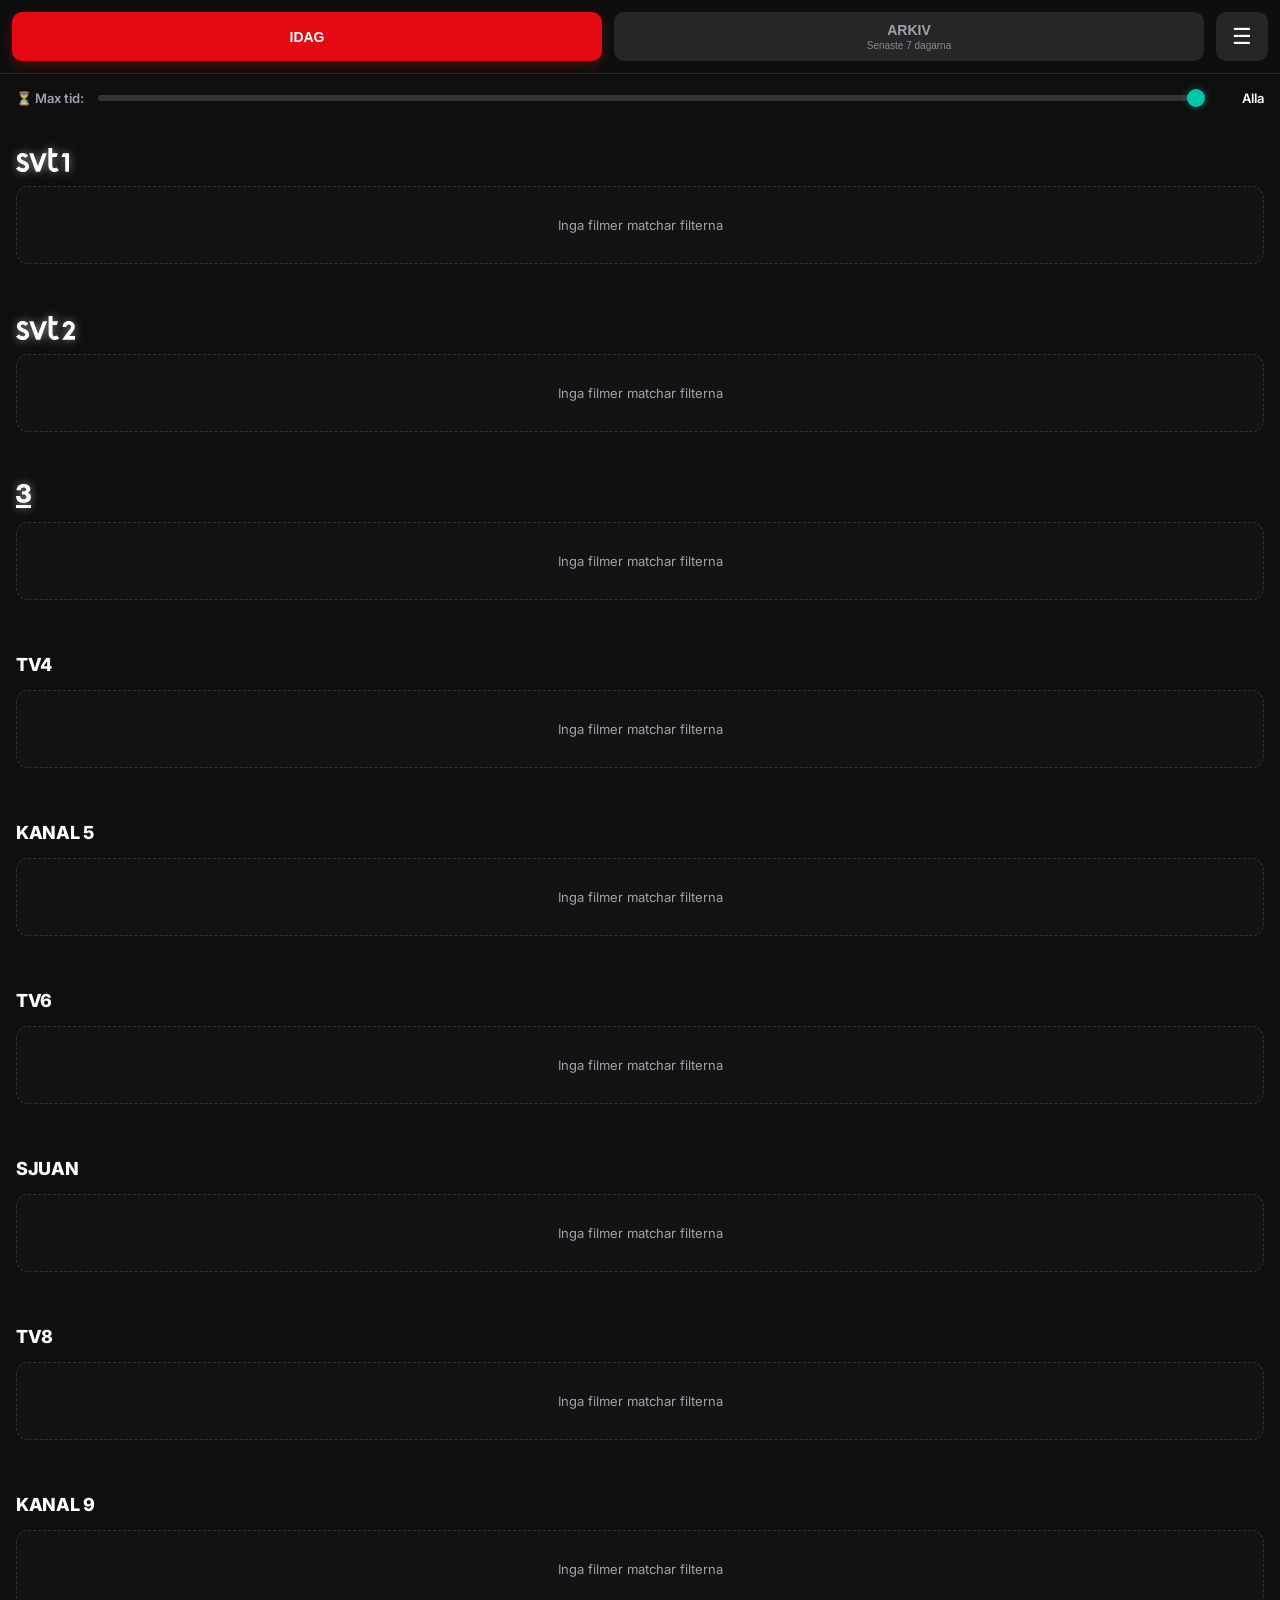
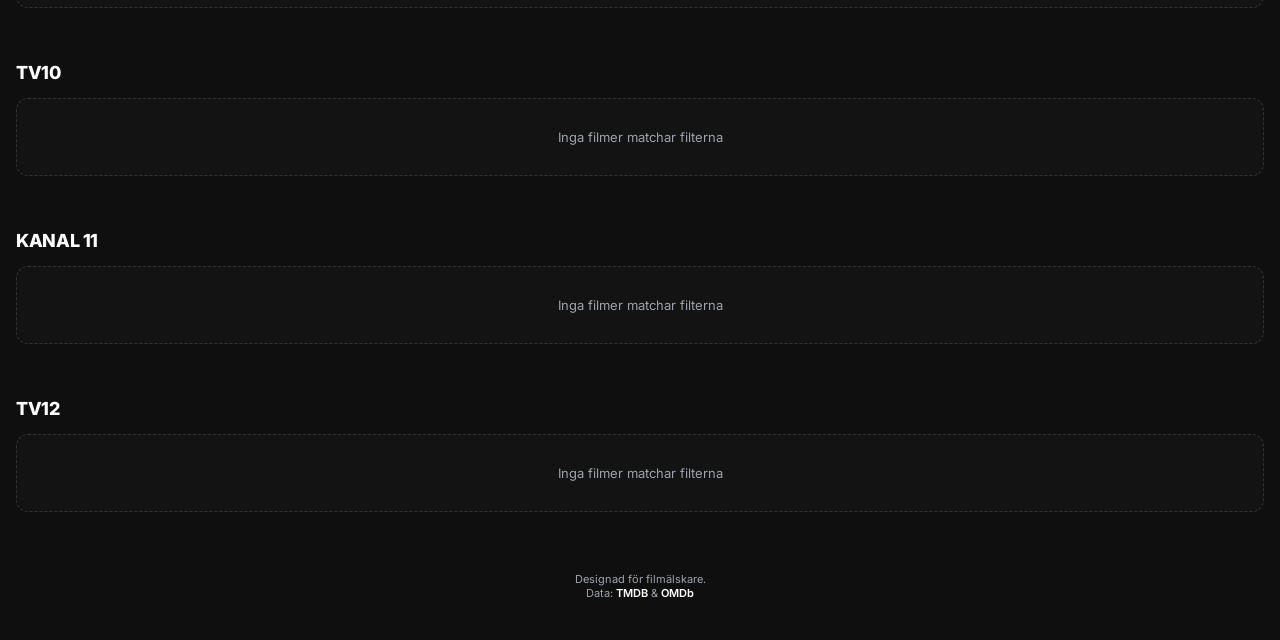
==== commit 0e07da41: "fix: new filter for time and logos" ====
--- a/index.html
+++ b/index.html
@@ -32,6 +32,14 @@
     </div>
 </div>
 
+<div class="tools-container" style="padding: 16px 16px 10px 16px;">
+    <div class="year-slider-container">
+        <span>⏳ Max tid:</span>
+        <input type="range" id="tvDurationSlider" class="year-slider" min="60" max="240" step="5" value="240" oninput="updateDurationDisplay(this.value, 'tvDurationDisplay')" onchange="render()">
+        <span id="tvDurationDisplay" class="year-display" style="min-width: 45px;">Alla</span>
+    </div>
+</div>
+
 <div id="menuOverlay" class="menu-overlay" onclick="toggleMenu()"></div>
 <div id="sideMenu" class="side-menu">
     <button class="menu-close" onclick="toggleMenu()">✕</button>
@@ -81,9 +89,27 @@
     let currentTab = 'today';
     let allMoviesData = [];
 
-    // Säker funktion som byter ut en trasig bild mot text
+    // LOKALA kanalloggor
+    const channelLogos = {
+        "SVT1": "logos/svt1.svg",
+        "SVT2": "logos/svt2.svg",
+        "TV3": "logos/tv3.svg"
+    };
+
     function fallbackLogo(imgElement, chName) {
         imgElement.outerHTML = `<h2 class="section-title" style="margin:0;">${chName}</h2>`;
+    }
+
+    // NYTT: Funktion som bygger om minuter till "1:20"
+    function updateDurationDisplay(val, displayId) {
+        if (val >= 240) {
+            document.getElementById(displayId).innerText = "Alla";
+            return;
+        }
+        const h = Math.floor(val / 60);
+        const m = val % 60;
+        const mStr = m < 10 ? "0" + m : m; // Lägger till nolla, tex 1:05
+        document.getElementById(displayId).innerText = `${h}:${mStr}`;
     }
 
     async function init() {
@@ -123,6 +149,7 @@
 
         const searchInput = document.getElementById('tvSearchInput');
         const searchTerm = searchInput ? searchInput.value.toLowerCase() : "";
+        const maxDuration = parseInt(document.getElementById('tvDurationSlider').value) || 240;
 
         const now = new Date();
         const logicalDay = new Date(now.getTime() - 5 * 60 * 60 * 1000);
@@ -133,6 +160,20 @@
             ? allMoviesData.filter(m => m.startTime >= startOfTodayMs)
             : allMoviesData.filter(m => m.startTime < startOfTodayMs);
 
+        // Filtrera på Tidslängd
+        if (maxDuration < 240) {
+            moviesToDisplay = moviesToDisplay.filter(m => {
+                let runtime = 999; // Om vi inte har en tid, sätt högt så den döljs vid filter
+                if (m.runtime && m.runtime > 0) {
+                    runtime = m.runtime;
+                } else if (m.startTime && m.endTime) {
+                    runtime = Math.floor((m.endTime - m.startTime) / 60000);
+                }
+                return runtime <= maxDuration;
+            });
+        }
+
+        // Filtrera på Sökord
         if (searchTerm !== "") {
             moviesToDisplay = moviesToDisplay.filter(m => {
                 const titleMatch = m.title && m.title.toLowerCase().includes(searchTerm);
@@ -161,11 +202,9 @@
             if (currentTab === 'history') chMovies.sort((a, b) => b.startTime - a.startTime);
             else chMovies.sort((a, b) => a.startTime - b.startTime);
 
-            if (chMovies.length > 0 || searchTerm === "") {
+            if (chMovies.length > 0 || (searchTerm === "" && maxDuration === 240)) {
                 const chSection = document.createElement('div');
-
-                // Hämta loggan som vi sög ut från EPG:n!
-                const logoUrl = chMovies.length > 0 ? chMovies[0].channelLogo : null;
+                const logoUrl = channelLogos[ch];
 
                 const fallbackText = `<h2 class="section-title" style="margin:0;">${ch}</h2>`;
                 const headerHtml = logoUrl
@@ -175,7 +214,7 @@
                 chSection.innerHTML = `
                     <div class="channel-header">${headerHtml}</div>
                     <div class="container" style="padding-top:0;">
-                        ${chMovies.length > 0 ? chMovies.map(m => createCardHTML(m)).join('') : '<div class="empty-channel">Inga filmer matchar sökningen</div>'}
+                        ${chMovies.length > 0 ? chMovies.map(m => createCardHTML(m)).join('') : '<div class="empty-channel">Inga filmer matchar filterna</div>'}
                     </div>
                 `;
                 root.appendChild(chSection);
--- a/style.css
+++ b/style.css
@@ -85,4 +85,22 @@
 
 .footer { text-align: center; padding: 40px 20px; color: var(--gray); font-size: 11px; }
 .footer a { color: white; text-decoration: none; font-weight: 600; }
-.empty-channel { grid-column: 1 / -1; padding: 30px; background: rgba(255,255,255,0.02); border: 1px dashed #333; border-radius: 12px; text-align: center; color: var(--gray); font-size: 13px; }+.empty-channel { grid-column: 1 / -1; padding: 30px; background: rgba(255,255,255,0.02); border: 1px dashed #333; border-radius: 12px; text-align: center; color: var(--gray); font-size: 13px; }
+/* MOBILANPASSNING FÖR FILTER & REGLAGE */
+@media (max-width: 650px) {
+    .tools-container {
+        flex-direction: column;
+        align-items: stretch;
+        gap: 14px;
+    }
+    .year-slider-container {
+        min-width: 100%;
+        justify-content: space-between;
+    }
+    .sort-toggle {
+        align-self: flex-start;
+        width: 100%;
+        justify-content: center;
+        text-align: center;
+    }
+}
